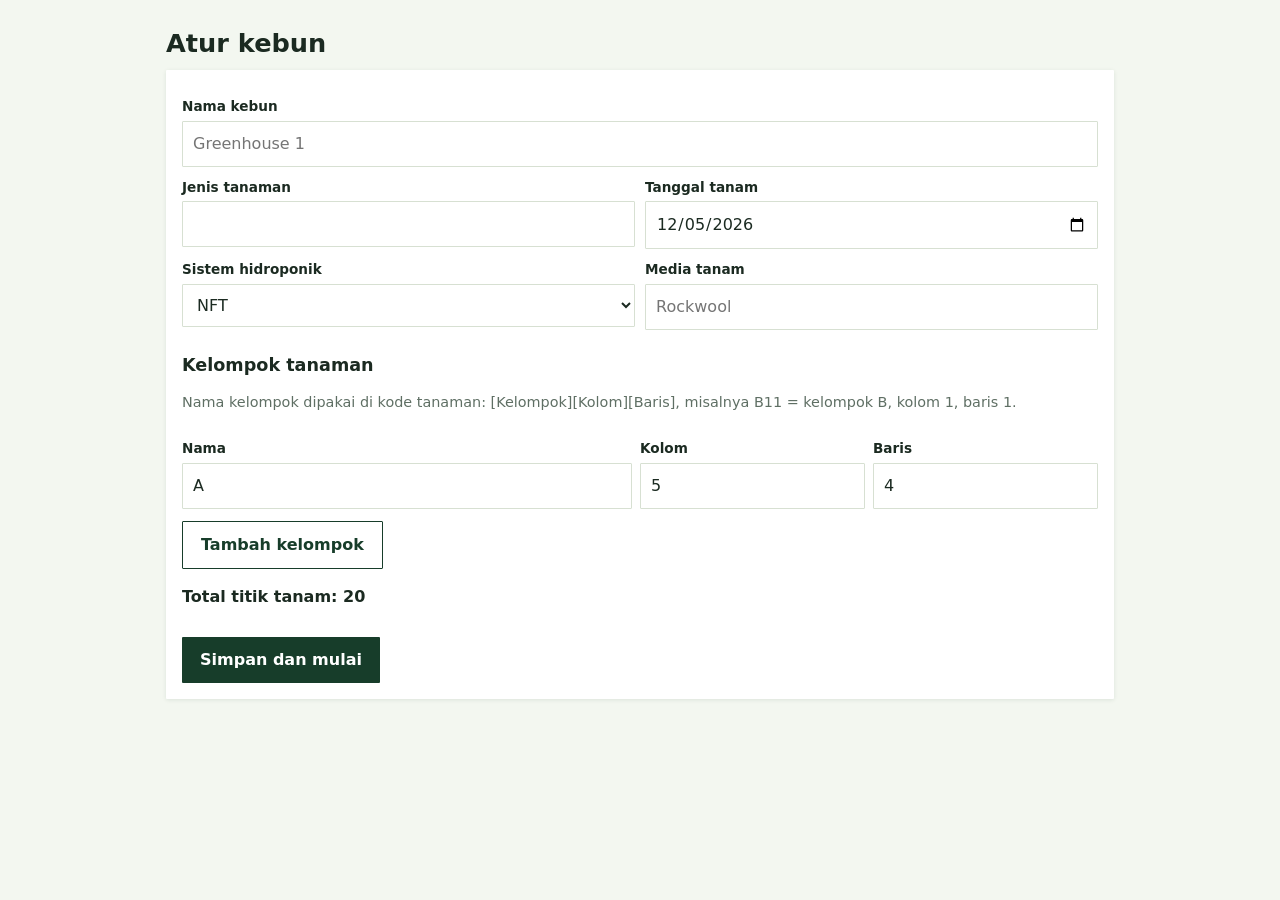
==== dashboard.html @ 3993d4eb "Add files via upload" ====
<!DOCTYPE html><html lang="id"><head><meta charset="utf-8"><meta name="viewport" content="width=device-width,initial-scale=1"><title>Dashboard · HydroLog</title><link rel="stylesheet" href="style.css"></head>
<body><main><h1 id="jd"></h1><p class="m" id="sb"></p>
<a class="b" href="air.html#baru">Tambah catatan air</a> <a class="b l" href="peta.html">Buka peta tanaman</a>
<h2>Tanaman</h2><div class="g" id="st"></div>
<h2>Air terakhir</h2><div class="g" id="wt"></div><div id="al"></div>
<h2>Tren</h2><div class="g" style="grid-template-columns:repeat(auto-fit,minmax(260px,1fr))"><div class="c"><b>pH</b><div id="c1"></div></div><div class="c"><b>PPM</b><div id="c2"></div></div><div class="c"><b>Suhu air (°C)</b><div id="c3"></div></div><div class="c"><b>Tinggi rata-rata (cm)</b><div id="c4"></div></div></div>
<h2>Aktivitas terbaru</h2><div id="ak"></div></main>
<script src="app.js"></script><script>
head('dashboard');var d=need();if(d){var g=d.garden,p=Object.keys(d.plants).map(function(k){return d.plants[k]});
$('jd').textContent=g.nama;$('sb').textContent=g.tanaman+' · '+g.sistem+' · umur '+umur(g.tgl)+' hari';
function n(s){return p.filter(function(x){return x.status===s}).length}
var aktif=p.length-n('kosong')-n('dipanen');
$('st').innerHTML=[['Aktif',aktif],['Sehat',n('sehat')],['Waspada',n('waspada')],['Kritis',n('kritis')],['Dipanen',n('dipanen')]].map(function(x){return'<div class="c s"><b>'+x[1]+'</b>'+x[0]+'</div>'}).join('');
var w=d.water.slice().sort(function(a,b){return a.tgl<b.tgl?-1:a.tgl>b.tgl?1:a.at-b.at}),l=w[w.length-1];
$('wt').innerHTML=l?[['pH',l.ph],['PPM',l.ppm],['Suhu',l.suhu!==''?l.suhu+' °C':'-'],['Tanggal',fd(l.tgl)]].map(function(x){return'<div class="c s"><b>'+esc(x[1]===''?'-':x[1])+'</b>'+x[0]+'</div>'}).join(''):'<div class="c m">Belum ada catatan air.</div>';
if(l)$('al').innerHTML=peringatan(l,d.th).map(function(x){return'<div class="c w">⚠ '+esc(x)+'</div>'}).join('');
function sr(k){return w.filter(function(x){return x[k]!==''}).slice(-14).map(function(x){return{x:fd(x.tgl),y:+x[k]}})}
chart('c1',sr('ph'),d.th.phMin,d.th.phMax);chart('c2',sr('ppm'),d.th.ppmMin,d.th.ppmMax);chart('c3',sr('suhu'),null,d.th.tMax);
var by={};d.obs.forEach(function(o){if(o.tinggi!==''){(by[o.tgl]=by[o.tgl]||[]).push(+o.tinggi)}});
chart('c4',Object.keys(by).sort().map(function(k){var a=by[k];return{x:fd(k),y:Math.round(a.reduce(function(s,v){return s+v},0)/a.length*10)/10}}));
var ac=d.acts.slice().sort(function(a,b){return a.tgl<b.tgl?1:a.tgl>b.tgl?-1:b.at-a.at}).slice(0,8);
$('ak').innerHTML=ac.length?ac.map(function(a){return'<div class="tl"><b>'+esc(a.kat)+'</b> <span class="m">'+fd(a.tgl)+'</span><br>'+esc(a.desk)+'</div>'}).join(''):'<div class="c m">Belum ada aktivitas.</div>'}
</script></body></html>
---- style.css ----
:root{--pri:#173D2A;--sec:#A8D5A2;--bg:#F3F7F0;--ink:#1b2a21;--mut:#5f6f64;--line:#d7e0d2;--ok:#3f9b57;--warn:#e0b030;--bad:#c94a3a;--blue:#3b7dd8;--off:#c9d1c4}
*{box-sizing:border-box}
body{margin:0;background:var(--bg);color:var(--ink);font:16px/1.5 system-ui,-apple-system,"Segoe UI",Roboto,sans-serif}
header{background:var(--pri);display:flex;flex-wrap:wrap;align-items:center;gap:6px 18px;padding:10px 16px}
.br{color:var(--sec);font-weight:700;font-size:1.2rem;text-decoration:none}
nav{display:flex;gap:4px;flex-wrap:wrap}nav a{color:#fff;text-decoration:none;padding:6px 12px;border-radius:1px}nav a.on{background:var(--sec);color:var(--pri);font-weight:600}
main{max-width:980px;margin:0 auto;padding:16px}
h1{font-size:1.6rem;margin:8px 0}h2{font-size:1.1rem;margin:22px 0 10px}
.c{background:#fff;border-radius:1px;padding:16px;margin-bottom:14px;box-shadow:0 1px 4px rgba(23,61,42,.1)}
.g{display:grid;grid-template-columns:repeat(auto-fit,minmax(150px,1fr));gap:12px}
.s b{display:block;font-size:1.6rem;color:var(--pri)}.m{color:var(--mut);font-size:.9rem}
label{display:block;font-size:.85rem;font-weight:600;margin:10px 0 4px}
input,select,textarea{width:100%;padding:10px;font:inherit;border:1px solid var(--line);border-radius:1px;background:#fff;color:var(--ink)}
.r2{display:grid;grid-template-columns:1fr 1fr;gap:10px}.r3{display:grid;grid-template-columns:2fr 1fr 1fr;gap:8px}
button,.b{display:inline-block;padding:11px 18px;font:inherit;font-weight:600;border:0;border-radius:1px;background:var(--pri);color:#fff;cursor:pointer;text-decoration:none;margin-top:12px}
.b.l,button.l{background:#fff;color:var(--pri);border:1px solid var(--pri)}button.x{background:none;color:var(--bad);padding:2px 8px;margin:0;font-size:.85rem}
.off{opacity:.45;pointer-events:none}
:focus-visible{outline:3px solid var(--warn);outline-offset:2px}
.pl{display:grid;grid-template-columns:repeat(auto-fit,minmax(130px,1fr));gap:10px}
.pl a{background:#fff;border:2px solid var(--line);border-radius:1px;padding:16px;text-align:center;font-weight:600;color:var(--pri);text-decoration:none}.pl a:hover{border-color:var(--pri);background:var(--sec)}
.mp{display:grid;gap:6px;margin-bottom:6px}
.mp button{margin:0;padding:8px 0;border-radius:1px;color:#fff;font-size:.8rem;min-width:0}
.mp button.sel{outline:3px solid var(--pri);outline-offset:1px}
.sehat{background:var(--ok)}.waspada{background:var(--warn);color:#222!important}.kritis{background:var(--bad)}.dipanen{background:var(--blue)}.kosong{background:var(--off);color:#222!important}
.lg span{display:inline-block;width:12px;height:12px;border-radius:1px;margin:0 4px 0 12px;vertical-align:middle}
table{width:100%;border-collapse:collapse;font-size:.9rem}th,td{text-align:left;padding:7px 6px;border-bottom:1px solid var(--line)}.t{overflow-x:auto}
.w{color:var(--bad);font-weight:600}
.tl{border-left:3px solid var(--sec);padding-left:12px;margin:0 0 12px 4px}
@media(max-width:560px){.r3{grid-template-columns:1fr 1fr}.r3 input:first-child{grid-column:1/3}}
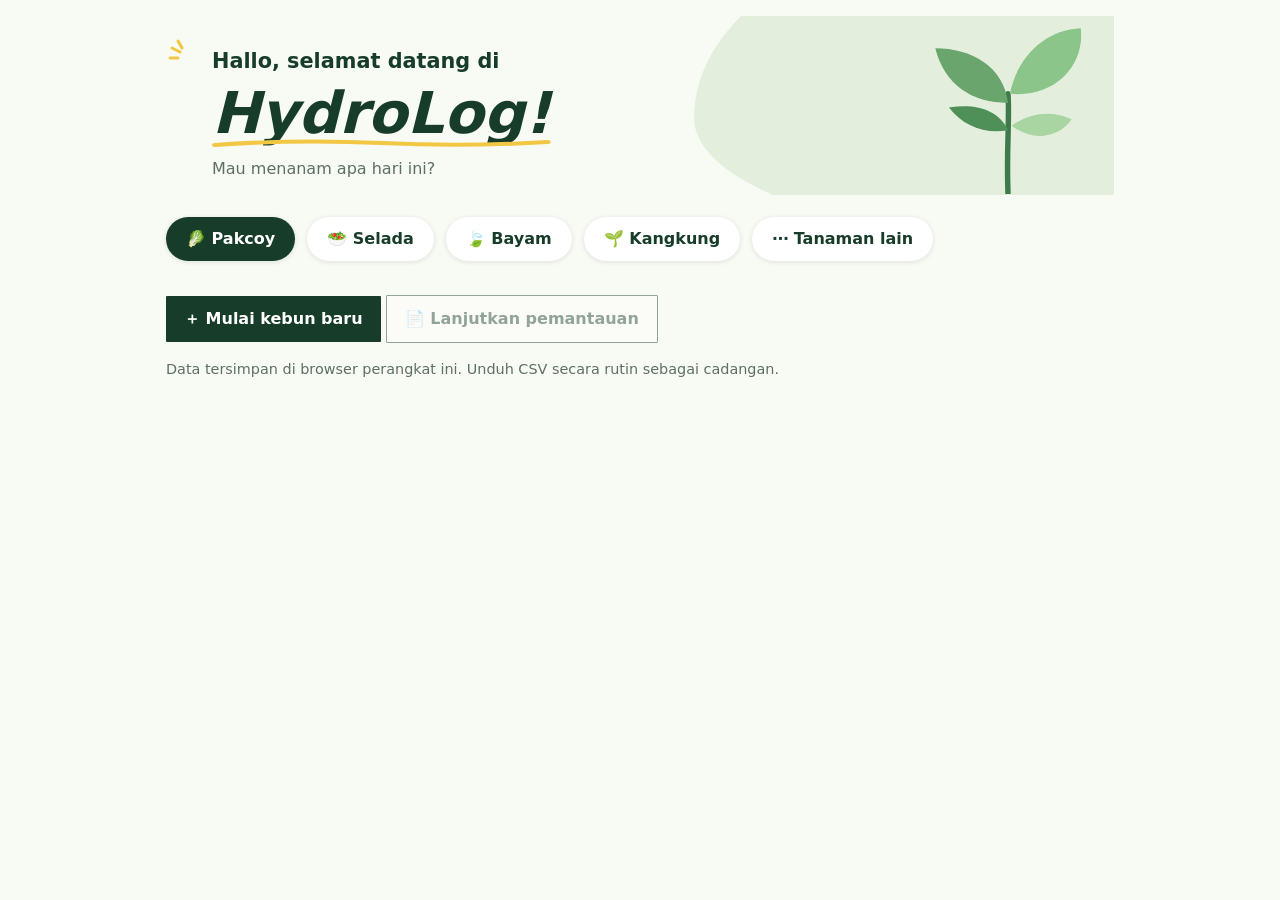
==== commit 8f56f9ed: "Enhance dashboard with hero section and styles Add hero section with styling and plant selection opt" ====
--- a/dashboard.html
+++ b/dashboard.html
@@ -1,23 +1,69 @@
-<!DOCTYPE html><html lang="id"><head><meta charset="utf-8"><meta name="viewport" content="width=device-width,initial-scale=1"><title>Dashboard · HydroLog</title><link rel="stylesheet" href="style.css"></head>
-<body><main><h1 id="jd"></h1><p class="m" id="sb"></p>
-<a class="b" href="air.html#baru">Tambah catatan air</a> <a class="b l" href="peta.html">Buka peta tanaman</a>
-<h2>Tanaman</h2><div class="g" id="st"></div>
-<h2>Air terakhir</h2><div class="g" id="wt"></div><div id="al"></div>
-<h2>Tren</h2><div class="g" style="grid-template-columns:repeat(auto-fit,minmax(260px,1fr))"><div class="c"><b>pH</b><div id="c1"></div></div><div class="c"><b>PPM</b><div id="c2"></div></div><div class="c"><b>Suhu air (°C)</b><div id="c3"></div></div><div class="c"><b>Tinggi rata-rata (cm)</b><div id="c4"></div></div></div>
-<h2>Aktivitas terbaru</h2><div id="ak"></div></main>
-<script src="app.js"></script><script>
-head('dashboard');var d=need();if(d){var g=d.garden,p=Object.keys(d.plants).map(function(k){return d.plants[k]});
-$('jd').textContent=g.nama;$('sb').textContent=g.tanaman+' · '+g.sistem+' · umur '+umur(g.tgl)+' hari';
-function n(s){return p.filter(function(x){return x.status===s}).length}
-var aktif=p.length-n('kosong')-n('dipanen');
-$('st').innerHTML=[['Aktif',aktif],['Sehat',n('sehat')],['Waspada',n('waspada')],['Kritis',n('kritis')],['Dipanen',n('dipanen')]].map(function(x){return'<div class="c s"><b>'+x[1]+'</b>'+x[0]+'</div>'}).join('');
-var w=d.water.slice().sort(function(a,b){return a.tgl<b.tgl?-1:a.tgl>b.tgl?1:a.at-b.at}),l=w[w.length-1];
-$('wt').innerHTML=l?[['pH',l.ph],['PPM',l.ppm],['Suhu',l.suhu!==''?l.suhu+' °C':'-'],['Tanggal',fd(l.tgl)]].map(function(x){return'<div class="c s"><b>'+esc(x[1]===''?'-':x[1])+'</b>'+x[0]+'</div>'}).join(''):'<div class="c m">Belum ada catatan air.</div>';
-if(l)$('al').innerHTML=peringatan(l,d.th).map(function(x){return'<div class="c w">⚠ '+esc(x)+'</div>'}).join('');
-function sr(k){return w.filter(function(x){return x[k]!==''}).slice(-14).map(function(x){return{x:fd(x.tgl),y:+x[k]}})}
-chart('c1',sr('ph'),d.th.phMin,d.th.phMax);chart('c2',sr('ppm'),d.th.ppmMin,d.th.ppmMax);chart('c3',sr('suhu'),null,d.th.tMax);
-var by={};d.obs.forEach(function(o){if(o.tinggi!==''){(by[o.tgl]=by[o.tgl]||[]).push(+o.tinggi)}});
-chart('c4',Object.keys(by).sort().map(function(k){var a=by[k];return{x:fd(k),y:Math.round(a.reduce(function(s,v){return s+v},0)/a.length*10)/10}}));
-var ac=d.acts.slice().sort(function(a,b){return a.tgl<b.tgl?1:a.tgl>b.tgl?-1:b.at-a.at}).slice(0,8);
-$('ak').innerHTML=ac.length?ac.map(function(a){return'<div class="tl"><b>'+esc(a.kat)+'</b> <span class="m">'+fd(a.tgl)+'</span><br>'+esc(a.desk)+'</div>'}).join(''):'<div class="c m">Belum ada aktivitas.</div>'}
+<!DOCTYPE html><html lang="id"><head><meta charset="utf-8"><meta name="viewport" content="width=device-width,initial-scale=1"><title>HydroLog</title><link rel="stylesheet" href="style.css">
+<style>
+body{background:#f8faf4}
+.hero{position:relative;overflow:hidden;padding:30px 0 14px}
+.hero::before{content:"";position:absolute;right:-140px;top:-90px;width:560px;height:320px;background:#e3efdc;border-radius:55% 45% 30% 70%/60% 35% 65% 40%}
+.hero>*{position:relative}.hero .pt{position:absolute;right:6px;top:-4px;width:200px;height:auto}
+.sp{position:absolute!important;left:0;top:22px;width:34px;height:34px}
+.hero h1{margin:0 0 4px 46px;font-size:1.3rem;font-weight:600;color:var(--pri)}
+.hl{position:relative;display:inline-block;font:italic 800 clamp(2.3rem,8vw,3.6rem)/1.15 system-ui,sans-serif;color:var(--pri)}
+.hl svg{position:absolute;left:0;bottom:-2px;width:100%;height:12px}
+.hero p.q{margin:10px 0 0 46px;color:var(--mut)}
+.chips{display:flex;flex-wrap:wrap;gap:12px;margin:22px 0}
+.chip{margin:0;display:flex;gap:8px;align-items:center;background:#fff;color:var(--pri);padding:10px 20px;border-radius:99px;box-shadow:0 1px 5px rgba(23,61,42,.12)}
+.chip.on{background:var(--pri);color:#fff}
+.sh{display:flex;align-items:center;gap:8px;font-size:1.2rem;margin:26px 0 6px}
+.sl{--g:14px;--w:calc((100% - 2 * var(--g)) / 3);overflow:hidden;max-width:900px;margin:0 auto;padding:14px 0}
+.tr{display:flex;gap:var(--g);position:relative;transition:transform .8s ease}
+.tr figure{flex:0 0 var(--w);margin:0;background:#fff;border-radius:14px;overflow:hidden;cursor:pointer;box-shadow:0 2px 8px rgba(23,61,42,.18);transform:scale(.82);filter:blur(4px);opacity:.75;transition:transform .8s ease,filter .8s ease,opacity .8s ease}
+.tr figure.c{transform:none;filter:none;opacity:1}
+.tr.nt,.tr.nt figure{transition:none}
+.tr img{width:100%;aspect-ratio:1/1;object-fit:cover;display:block}
+figcaption{display:flex;align-items:center;gap:10px;padding:10px 12px}
+figcaption div{flex:1;min-width:0}figcaption b{display:block;font-size:.95rem}figcaption small{color:var(--mut)}
+.ar{width:30px;height:30px;border-radius:50%;background:#e8efe3;display:grid;place-items:center;color:var(--pri);font-weight:700}
+.dots{text-align:center}.dots button{width:12px;height:12px;padding:0;margin:0 4px;border-radius:50%;background:var(--off)}.dots button.on{background:var(--pri)}
+@media(max-width:560px){.hero .pt{width:110px}.hl{font-size:2.3rem}figcaption{padding:6px 8px}.ar{display:none}}
+@media(prefers-reduced-motion:reduce){.tr,.tr figure{transition:none}}
+</style></head>
+<body><main>
+<section class="hero">
+<svg class="sp" viewBox="0 0 34 34" aria-hidden="true"><g stroke="#f2c744" stroke-width="3" stroke-linecap="round"><path d="M6 10 L14 14"/><path d="M12 3 L16 10"/><path d="M4 20 L12 20"/></g></svg>
+<svg class="pt" viewBox="0 0 220 200" aria-hidden="true"><path d="M110 200C108 150 112 120 110 90" stroke="#3f7a4a" stroke-width="6" fill="none" stroke-linecap="round"/><path d="M110 100C70 100 40 80 30 40C70 40 105 60 110 100Z" fill="#6aa56e"/><path d="M112 90C120 50 150 20 190 18C195 60 160 95 112 90Z" fill="#8bc58a"/><path d="M110 130C85 135 60 125 45 105C75 100 100 108 110 130Z" fill="#4f8f58"/><path d="M114 125C135 110 160 108 180 118C165 140 135 142 114 125Z" fill="#a8d5a2"/></svg>
+<h1>Hallo, selamat datang di</h1>
+<span class="hl" style="margin-left:46px">HydroLog!<svg viewBox="0 0 220 12" preserveAspectRatio="none" aria-hidden="true"><path d="M2 8Q55 2 110 6T218 5" stroke="#f2c744" stroke-width="4" fill="none" stroke-linecap="round"/></svg></span>
+<p class="q">Mau menanam apa hari ini?</p></section>
+<div class="chips" role="group" aria-label="Pilih tanaman">
+<button class="chip" type="button" data-t="Pakcoy">🥬 Pakcoy</button><button class="chip" type="button" data-t="Selada">🥗 Selada</button><button class="chip" type="button" data-t="Bayam">🍃 Bayam</button><button class="chip" type="button" data-t="Kangkung">🌱 Kangkung</button><button class="chip" type="button" data-t="">⋯ Tanaman lain</button></div>
+<p><a id="mulai" class="b" href="setup.html">＋ Mulai kebun baru</a> <a id="lanjut" class="b l" href="dashboard.html">📄 Lanjutkan pemantauan</a></p>
+<p class="m">Data tersimpan di browser perangkat ini. Unduh CSV secara rutin sebagai cadangan.</p>
+<section id="gal" hidden><h2 class="sh">🌱 Perkembangan Tanaman</h2>
+<div class="sl" id="sl"><div class="tr" id="tr"></div></div>
+<div class="dots" id="dt"></div></section></main>
+<script src="app.js"></script>
+<script>
+if(!load().garden)$('lanjut').className='b l off';
+(function(){var ch=document.querySelectorAll('.chip');
+function pilih(t){[].forEach.call(ch,function(c){var on=c.dataset.t===t;c.classList.toggle('on',on);c.setAttribute('aria-pressed',on)});$('mulai').href='setup.html'+(t?'?t='+encodeURIComponent(t):'')}
+[].forEach.call(ch,function(c){c.onclick=function(){pilih(c.dataset.t)}});pilih('Pakcoy')})();
+(function(){var MAX=40,list=[],n=0,i=0,timer=null,tr=$('tr'),sl=$('sl'),dt=$('dt');
+function lb(k){return k===1?'Pasca semai':'Minggu '+(k-1)}
+function cek(k){if(k>MAX)return mulai();var im=new Image();im.onload=function(){list.push(k);cek(k+1)};im.onerror=mulai;im.src='Gambar'+k+'.jpg'}
+function pos(anim){var f=tr.children[i];if(!f)return;tr.classList.toggle('nt',!anim);tr.style.transform='translateX('+(sl.clientWidth/2-(f.offsetLeft+f.offsetWidth/2))+'px)'}
+function info(){[].forEach.call(tr.children,function(f,j){f.className=j===i?'c':''});var r=n>1?(i-1+n)%n:0;[].forEach.call(dt.children,function(b,j){b.className=j===r?'on':''})}
+function go(k){i=k;pos(true);info()}
+function play(){stop();if(n>1&&!matchMedia('(prefers-reduced-motion:reduce)').matches)timer=setInterval(function(){go(i+1)},3500)}
+function stop(){clearInterval(timer)}
+function snap(k){i=k;pos(false);info();tr.offsetWidth;tr.classList.remove('nt')}
+function mulai(){n=list.length;if(!n)return;$('gal').hidden=false;
+ var arr=n>1?[list[n-1]].concat(list,[list[0],list[1%n]]):list;i=n>1?1:0;
+ tr.innerHTML=arr.map(function(k){return'<figure><img src="Gambar'+k+'.jpg" alt="'+lb(k)+'"><figcaption><div><b>'+lb(k)+'</b><small>Foto ke-'+k+'</small></div><span class="ar">›</span></figcaption></figure>'}).join('');
+ tr.addEventListener('transitionend',function(e){if(e.target!==tr)return;if(i>n)snap(1);else if(i<1)snap(n)});
+ tr.onclick=function(e){var f=e.target.closest('figure');if(f&&n>1){go([].indexOf.call(tr.children,f));play()}};
+ addEventListener('resize',function(){pos(false)});
+ if(n>1){dt.innerHTML=list.map(function(k,j){return'<button type="button" aria-label="'+lb(k)+'" data-j="'+j+'"></button>'}).join('');
+  dt.onclick=function(e){var j=e.target.dataset.j;if(j!=null){go(+j+1);play()}};
+  var g=$('gal');g.onmouseenter=stop;g.onmouseleave=play;g.ontouchstart=stop;g.ontouchend=play}
+ pos(false);info();tr.offsetWidth;tr.classList.remove('nt');play()}
+cek(1)})();
 </script></body></html>
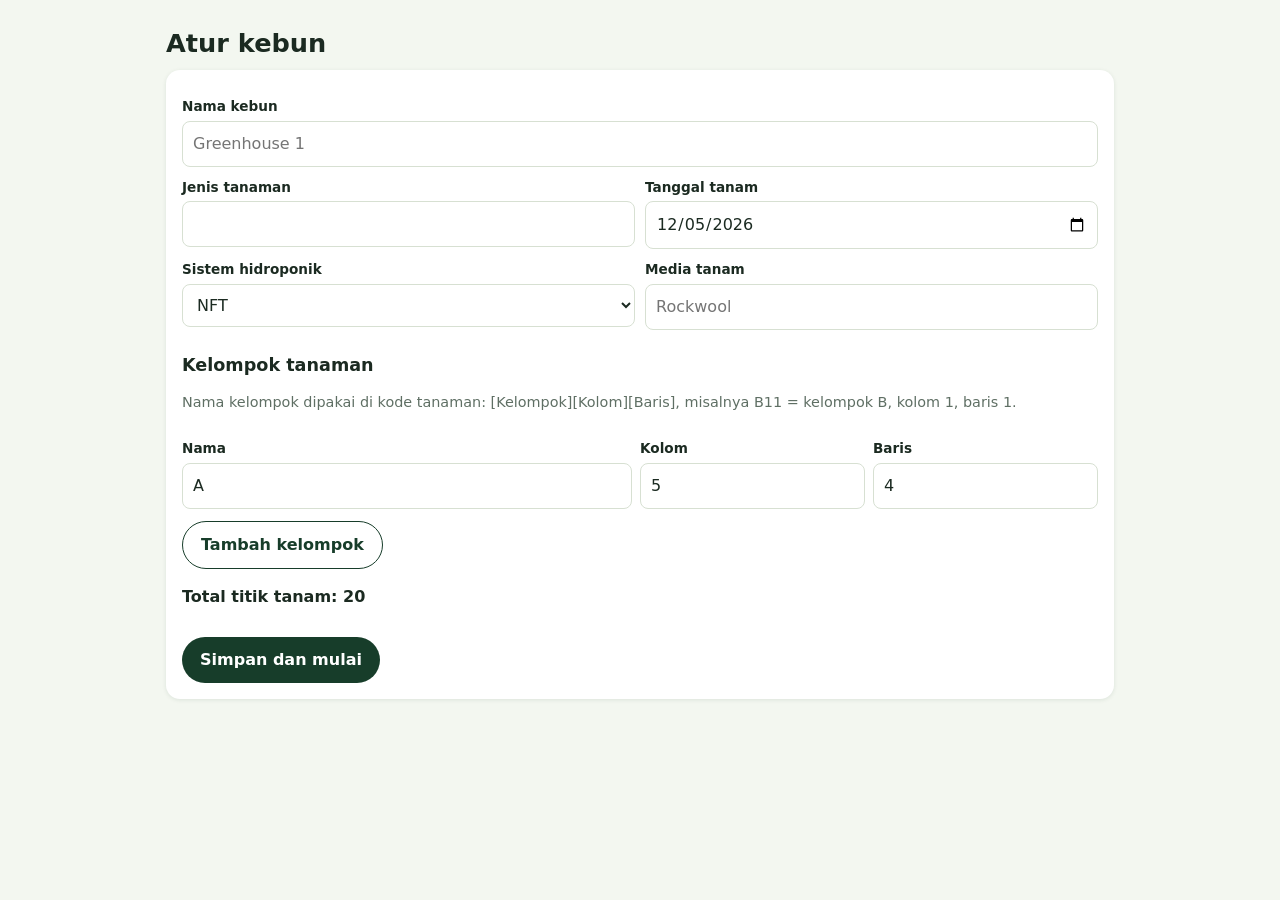
==== commit 3d2ae922: "Add files via upload" ====
--- a/dashboard.html
+++ b/dashboard.html
@@ -1,69 +1,23 @@
-<!DOCTYPE html><html lang="id"><head><meta charset="utf-8"><meta name="viewport" content="width=device-width,initial-scale=1"><title>HydroLog</title><link rel="stylesheet" href="style.css">
-<style>
-body{background:#f8faf4}
-.hero{position:relative;overflow:hidden;padding:30px 0 14px}
-.hero::before{content:"";position:absolute;right:-140px;top:-90px;width:560px;height:320px;background:#e3efdc;border-radius:55% 45% 30% 70%/60% 35% 65% 40%}
-.hero>*{position:relative}.hero .pt{position:absolute;right:6px;top:-4px;width:200px;height:auto}
-.sp{position:absolute!important;left:0;top:22px;width:34px;height:34px}
-.hero h1{margin:0 0 4px 46px;font-size:1.3rem;font-weight:600;color:var(--pri)}
-.hl{position:relative;display:inline-block;font:italic 800 clamp(2.3rem,8vw,3.6rem)/1.15 system-ui,sans-serif;color:var(--pri)}
-.hl svg{position:absolute;left:0;bottom:-2px;width:100%;height:12px}
-.hero p.q{margin:10px 0 0 46px;color:var(--mut)}
-.chips{display:flex;flex-wrap:wrap;gap:12px;margin:22px 0}
-.chip{margin:0;display:flex;gap:8px;align-items:center;background:#fff;color:var(--pri);padding:10px 20px;border-radius:99px;box-shadow:0 1px 5px rgba(23,61,42,.12)}
-.chip.on{background:var(--pri);color:#fff}
-.sh{display:flex;align-items:center;gap:8px;font-size:1.2rem;margin:26px 0 6px}
-.sl{--g:14px;--w:calc((100% - 2 * var(--g)) / 3);overflow:hidden;max-width:900px;margin:0 auto;padding:14px 0}
-.tr{display:flex;gap:var(--g);position:relative;transition:transform .8s ease}
-.tr figure{flex:0 0 var(--w);margin:0;background:#fff;border-radius:14px;overflow:hidden;cursor:pointer;box-shadow:0 2px 8px rgba(23,61,42,.18);transform:scale(.82);filter:blur(4px);opacity:.75;transition:transform .8s ease,filter .8s ease,opacity .8s ease}
-.tr figure.c{transform:none;filter:none;opacity:1}
-.tr.nt,.tr.nt figure{transition:none}
-.tr img{width:100%;aspect-ratio:1/1;object-fit:cover;display:block}
-figcaption{display:flex;align-items:center;gap:10px;padding:10px 12px}
-figcaption div{flex:1;min-width:0}figcaption b{display:block;font-size:.95rem}figcaption small{color:var(--mut)}
-.ar{width:30px;height:30px;border-radius:50%;background:#e8efe3;display:grid;place-items:center;color:var(--pri);font-weight:700}
-.dots{text-align:center}.dots button{width:12px;height:12px;padding:0;margin:0 4px;border-radius:50%;background:var(--off)}.dots button.on{background:var(--pri)}
-@media(max-width:560px){.hero .pt{width:110px}.hl{font-size:2.3rem}figcaption{padding:6px 8px}.ar{display:none}}
-@media(prefers-reduced-motion:reduce){.tr,.tr figure{transition:none}}
-</style></head>
-<body><main>
-<section class="hero">
-<svg class="sp" viewBox="0 0 34 34" aria-hidden="true"><g stroke="#f2c744" stroke-width="3" stroke-linecap="round"><path d="M6 10 L14 14"/><path d="M12 3 L16 10"/><path d="M4 20 L12 20"/></g></svg>
-<svg class="pt" viewBox="0 0 220 200" aria-hidden="true"><path d="M110 200C108 150 112 120 110 90" stroke="#3f7a4a" stroke-width="6" fill="none" stroke-linecap="round"/><path d="M110 100C70 100 40 80 30 40C70 40 105 60 110 100Z" fill="#6aa56e"/><path d="M112 90C120 50 150 20 190 18C195 60 160 95 112 90Z" fill="#8bc58a"/><path d="M110 130C85 135 60 125 45 105C75 100 100 108 110 130Z" fill="#4f8f58"/><path d="M114 125C135 110 160 108 180 118C165 140 135 142 114 125Z" fill="#a8d5a2"/></svg>
-<h1>Hallo, selamat datang di</h1>
-<span class="hl" style="margin-left:46px">HydroLog!<svg viewBox="0 0 220 12" preserveAspectRatio="none" aria-hidden="true"><path d="M2 8Q55 2 110 6T218 5" stroke="#f2c744" stroke-width="4" fill="none" stroke-linecap="round"/></svg></span>
-<p class="q">Mau menanam apa hari ini?</p></section>
-<div class="chips" role="group" aria-label="Pilih tanaman">
-<button class="chip" type="button" data-t="Pakcoy">🥬 Pakcoy</button><button class="chip" type="button" data-t="Selada">🥗 Selada</button><button class="chip" type="button" data-t="Bayam">🍃 Bayam</button><button class="chip" type="button" data-t="Kangkung">🌱 Kangkung</button><button class="chip" type="button" data-t="">⋯ Tanaman lain</button></div>
-<p><a id="mulai" class="b" href="setup.html">＋ Mulai kebun baru</a> <a id="lanjut" class="b l" href="dashboard.html">📄 Lanjutkan pemantauan</a></p>
-<p class="m">Data tersimpan di browser perangkat ini. Unduh CSV secara rutin sebagai cadangan.</p>
-<section id="gal" hidden><h2 class="sh">🌱 Perkembangan Tanaman</h2>
-<div class="sl" id="sl"><div class="tr" id="tr"></div></div>
-<div class="dots" id="dt"></div></section></main>
-<script src="app.js"></script>
-<script>
-if(!load().garden)$('lanjut').className='b l off';
-(function(){var ch=document.querySelectorAll('.chip');
-function pilih(t){[].forEach.call(ch,function(c){var on=c.dataset.t===t;c.classList.toggle('on',on);c.setAttribute('aria-pressed',on)});$('mulai').href='setup.html'+(t?'?t='+encodeURIComponent(t):'')}
-[].forEach.call(ch,function(c){c.onclick=function(){pilih(c.dataset.t)}});pilih('Pakcoy')})();
-(function(){var MAX=40,list=[],n=0,i=0,timer=null,tr=$('tr'),sl=$('sl'),dt=$('dt');
-function lb(k){return k===1?'Pasca semai':'Minggu '+(k-1)}
-function cek(k){if(k>MAX)return mulai();var im=new Image();im.onload=function(){list.push(k);cek(k+1)};im.onerror=mulai;im.src='Gambar'+k+'.jpg'}
-function pos(anim){var f=tr.children[i];if(!f)return;tr.classList.toggle('nt',!anim);tr.style.transform='translateX('+(sl.clientWidth/2-(f.offsetLeft+f.offsetWidth/2))+'px)'}
-function info(){[].forEach.call(tr.children,function(f,j){f.className=j===i?'c':''});var r=n>1?(i-1+n)%n:0;[].forEach.call(dt.children,function(b,j){b.className=j===r?'on':''})}
-function go(k){i=k;pos(true);info()}
-function play(){stop();if(n>1&&!matchMedia('(prefers-reduced-motion:reduce)').matches)timer=setInterval(function(){go(i+1)},3500)}
-function stop(){clearInterval(timer)}
-function snap(k){i=k;pos(false);info();tr.offsetWidth;tr.classList.remove('nt')}
-function mulai(){n=list.length;if(!n)return;$('gal').hidden=false;
- var arr=n>1?[list[n-1]].concat(list,[list[0],list[1%n]]):list;i=n>1?1:0;
- tr.innerHTML=arr.map(function(k){return'<figure><img src="Gambar'+k+'.jpg" alt="'+lb(k)+'"><figcaption><div><b>'+lb(k)+'</b><small>Foto ke-'+k+'</small></div><span class="ar">›</span></figcaption></figure>'}).join('');
- tr.addEventListener('transitionend',function(e){if(e.target!==tr)return;if(i>n)snap(1);else if(i<1)snap(n)});
- tr.onclick=function(e){var f=e.target.closest('figure');if(f&&n>1){go([].indexOf.call(tr.children,f));play()}};
- addEventListener('resize',function(){pos(false)});
- if(n>1){dt.innerHTML=list.map(function(k,j){return'<button type="button" aria-label="'+lb(k)+'" data-j="'+j+'"></button>'}).join('');
-  dt.onclick=function(e){var j=e.target.dataset.j;if(j!=null){go(+j+1);play()}};
-  var g=$('gal');g.onmouseenter=stop;g.onmouseleave=play;g.ontouchstart=stop;g.ontouchend=play}
- pos(false);info();tr.offsetWidth;tr.classList.remove('nt');play()}
-cek(1)})();
+<!DOCTYPE html><html lang="id"><head><meta charset="utf-8"><meta name="viewport" content="width=device-width,initial-scale=1"><title>Dashboard · HydroLog</title><link rel="stylesheet" href="style.css"></head>
+<body><main><h1 id="jd"></h1><p class="m" id="sb"></p>
+<a class="b" href="air.html#baru">Tambah catatan air</a> <a class="b l" href="peta.html">Buka peta tanaman</a>
+<h2>Tanaman</h2><div class="g" id="st"></div>
+<h2>Air terakhir</h2><div class="g" id="wt"></div><div id="al"></div>
+<h2>Tren</h2><div class="g" style="grid-template-columns:repeat(auto-fit,minmax(260px,1fr))"><div class="c"><b>pH</b><div id="c1"></div></div><div class="c"><b>PPM</b><div id="c2"></div></div><div class="c"><b>Suhu air (°C)</b><div id="c3"></div></div><div class="c"><b>Tinggi rata-rata (cm)</b><div id="c4"></div></div></div>
+<h2>Aktivitas terbaru</h2><div id="ak"></div></main>
+<script src="app.js"></script><script>
+head('dashboard');var d=need();if(d){var g=d.garden,p=Object.keys(d.plants).map(function(k){return d.plants[k]});
+$('jd').textContent=g.nama;$('sb').textContent=g.tanaman+' · '+g.sistem+' · umur '+umur(g.tgl)+' hari';
+function n(s){return p.filter(function(x){return x.status===s}).length}
+var aktif=p.length-n('kosong')-n('dipanen');
+$('st').innerHTML=[['Aktif',aktif],['Sehat',n('sehat')],['Waspada',n('waspada')],['Kritis',n('kritis')],['Dipanen',n('dipanen')]].map(function(x){return'<div class="c s"><b>'+x[1]+'</b>'+x[0]+'</div>'}).join('');
+var w=d.water.slice().sort(function(a,b){return a.tgl<b.tgl?-1:a.tgl>b.tgl?1:a.at-b.at}),l=w[w.length-1];
+$('wt').innerHTML=l?[['pH',l.ph],['PPM',l.ppm],['Suhu',l.suhu!==''?l.suhu+' °C':'-'],['Tanggal',fd(l.tgl)]].map(function(x){return'<div class="c s"><b>'+esc(x[1]===''?'-':x[1])+'</b>'+x[0]+'</div>'}).join(''):'<div class="c m">Belum ada catatan air.</div>';
+if(l)$('al').innerHTML=peringatan(l,d.th).map(function(x){return'<div class="c w">⚠ '+esc(x)+'</div>'}).join('');
+function sr(k){return w.filter(function(x){return x[k]!==''}).slice(-14).map(function(x){return{x:fd(x.tgl),y:+x[k]}})}
+chart('c1',sr('ph'),d.th.phMin,d.th.phMax);chart('c2',sr('ppm'),d.th.ppmMin,d.th.ppmMax);chart('c3',sr('suhu'),null,d.th.tMax);
+var by={};d.obs.forEach(function(o){if(o.tinggi!==''){(by[o.tgl]=by[o.tgl]||[]).push(+o.tinggi)}});
+chart('c4',Object.keys(by).sort().map(function(k){var a=by[k];return{x:fd(k),y:Math.round(a.reduce(function(s,v){return s+v},0)/a.length*10)/10}}));
+var ac=d.acts.slice().sort(function(a,b){return a.tgl<b.tgl?1:a.tgl>b.tgl?-1:b.at-a.at}).slice(0,8);
+$('ak').innerHTML=ac.length?ac.map(function(a){return'<div class="tl"><b>'+esc(a.kat)+'</b> <span class="m">'+fd(a.tgl)+'</span><br>'+esc(a.desk)+'</div>'}).join(''):'<div class="c m">Belum ada aktivitas.</div>'}
 </script></body></html>
--- a/style.css
+++ b/style.css
@@ -3,26 +3,26 @@
 body{margin:0;background:var(--bg);color:var(--ink);font:16px/1.5 system-ui,-apple-system,"Segoe UI",Roboto,sans-serif}
 header{background:var(--pri);display:flex;flex-wrap:wrap;align-items:center;gap:6px 18px;padding:10px 16px}
 .br{color:var(--sec);font-weight:700;font-size:1.2rem;text-decoration:none}
-nav{display:flex;gap:4px;flex-wrap:wrap}nav a{color:#fff;text-decoration:none;padding:6px 12px;border-radius:1px}nav a.on{background:var(--sec);color:var(--pri);font-weight:600}
+nav{display:flex;gap:4px;flex-wrap:wrap}nav a{color:#fff;text-decoration:none;padding:6px 12px;border-radius:99px}nav a.on{background:var(--sec);color:var(--pri);font-weight:600}
 main{max-width:980px;margin:0 auto;padding:16px}
 h1{font-size:1.6rem;margin:8px 0}h2{font-size:1.1rem;margin:22px 0 10px}
-.c{background:#fff;border-radius:1px;padding:16px;margin-bottom:14px;box-shadow:0 1px 4px rgba(23,61,42,.1)}
+.c{background:#fff;border-radius:14px;padding:16px;margin-bottom:14px;box-shadow:0 1px 4px rgba(23,61,42,.1)}
 .g{display:grid;grid-template-columns:repeat(auto-fit,minmax(150px,1fr));gap:12px}
 .s b{display:block;font-size:1.6rem;color:var(--pri)}.m{color:var(--mut);font-size:.9rem}
 label{display:block;font-size:.85rem;font-weight:600;margin:10px 0 4px}
-input,select,textarea{width:100%;padding:10px;font:inherit;border:1px solid var(--line);border-radius:1px;background:#fff;color:var(--ink)}
+input,select,textarea{width:100%;padding:10px;font:inherit;border:1px solid var(--line);border-radius:8px;background:#fff;color:var(--ink)}
 .r2{display:grid;grid-template-columns:1fr 1fr;gap:10px}.r3{display:grid;grid-template-columns:2fr 1fr 1fr;gap:8px}
-button,.b{display:inline-block;padding:11px 18px;font:inherit;font-weight:600;border:0;border-radius:1px;background:var(--pri);color:#fff;cursor:pointer;text-decoration:none;margin-top:12px}
+button,.b{display:inline-block;padding:11px 18px;font:inherit;font-weight:600;border:0;border-radius:99px;background:var(--pri);color:#fff;cursor:pointer;text-decoration:none;margin-top:12px}
 .b.l,button.l{background:#fff;color:var(--pri);border:1px solid var(--pri)}button.x{background:none;color:var(--bad);padding:2px 8px;margin:0;font-size:.85rem}
 .off{opacity:.45;pointer-events:none}
 :focus-visible{outline:3px solid var(--warn);outline-offset:2px}
 .pl{display:grid;grid-template-columns:repeat(auto-fit,minmax(130px,1fr));gap:10px}
-.pl a{background:#fff;border:2px solid var(--line);border-radius:1px;padding:16px;text-align:center;font-weight:600;color:var(--pri);text-decoration:none}.pl a:hover{border-color:var(--pri);background:var(--sec)}
+.pl a{background:#fff;border:2px solid var(--line);border-radius:14px;padding:16px;text-align:center;font-weight:600;color:var(--pri);text-decoration:none}.pl a:hover{border-color:var(--pri);background:var(--sec)}
 .mp{display:grid;gap:6px;margin-bottom:6px}
-.mp button{margin:0;padding:8px 0;border-radius:1px;color:#fff;font-size:.8rem;min-width:0}
+.mp button{margin:0;padding:8px 0;border-radius:8px;color:#fff;font-size:.8rem;min-width:0}
 .mp button.sel{outline:3px solid var(--pri);outline-offset:1px}
 .sehat{background:var(--ok)}.waspada{background:var(--warn);color:#222!important}.kritis{background:var(--bad)}.dipanen{background:var(--blue)}.kosong{background:var(--off);color:#222!important}
-.lg span{display:inline-block;width:12px;height:12px;border-radius:1px;margin:0 4px 0 12px;vertical-align:middle}
+.lg span{display:inline-block;width:12px;height:12px;border-radius:3px;margin:0 4px 0 12px;vertical-align:middle}
 table{width:100%;border-collapse:collapse;font-size:.9rem}th,td{text-align:left;padding:7px 6px;border-bottom:1px solid var(--line)}.t{overflow-x:auto}
 .w{color:var(--bad);font-weight:600}
 .tl{border-left:3px solid var(--sec);padding-left:12px;margin:0 0 12px 4px}
